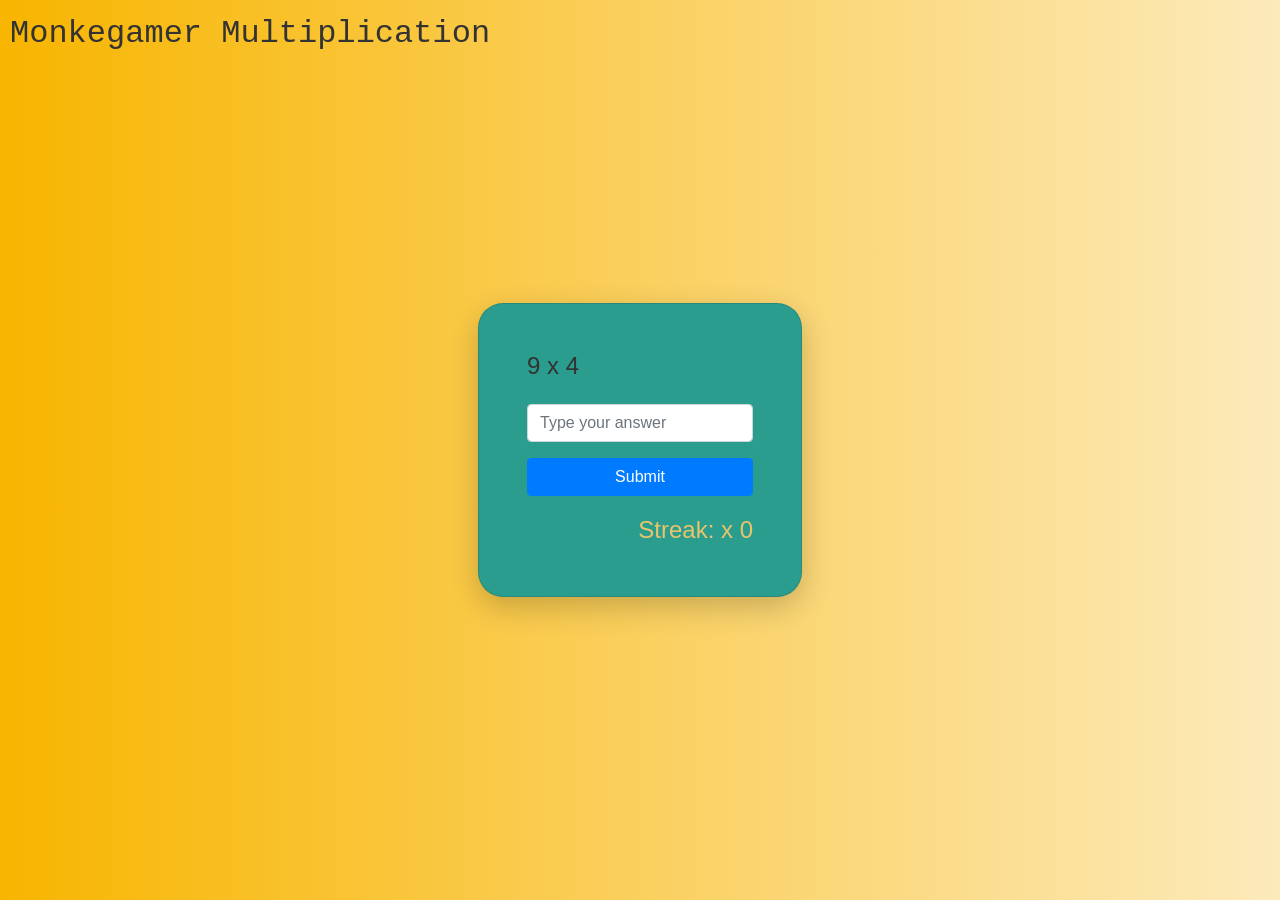
==== index.html @ 46d757e2 "Add files via upload" ====
<html lang="en">

<head>
	<title>Monkegamer Multiplication!</title>
	<meta charset="UTF-8">
	<meta name="viewport" content="width=device-width, initial-scale=1.0">
  <link rel="preconnect" href="https://fonts.googleapis.com">
<link rel="preconnect" href="https://fonts.gstatic.com" crossorigin>
<link href="https://fonts.googleapis.com/css2?family=Pacifico&display=swap" rel="stylesheet">
	<link rel="stylesheet" href="https://stackpath.bootstrapcdn.com/bootstrap/4.5.2/css/bootstrap.min.css">
<link rel="stylesheet" href="styles.css">
</head>
	<body id="body" class="bg-light d-flex align-items-center justify-content-center vh-100">
  <div id="title">Monkegamer Multiplication</div>
  <div id="quiz-container"class="card p-5">
	  <h1 id="question"class="card-title mb-4"></h1>
	  <input type="text" id="answerBox" class="form-control mb-3" placeholder="Type your answer" oninput="changeInputType(this)">
	  <button class="submit-btn btn btn-primary mb-3"onclick="checkAnswer()">Submit</button>
	  <div id="correctAnswer"class="alert alert-success d-none">Correct !</div>
	  <div id="incorrectAnswer"class="alert alert-danger d-none">Incorrect !</div>
	  <div id="streak"class="streak">Streak: x
		  <span id="streakCount">0</span>
	  </div>
  </div>
<script>var currentQuestion;
		var streakCount=0;

		function generateRandomQuestion() {
			var num1=Math.floor(Math.random() * 12)+1; // Random number between 1 and 12
			var num2=Math.floor(Math.random() * 12)+1;
			currentQuestion=num1 * num2;
			return num1+' x '+num2;
		}

		function displayQuestion() {
			var questionElement=document.getElementById('question');
			questionElement.textContent=generateRandomQuestion();
		}

		function updateStreak() {
			streakCount++;
			document.getElementById('streakCount').textContent=streakCount;
		}

		function resetStreak() {
			streakCount=0;
			document.getElementById('streakCount').textContent=streakCount;
		}

		function checkAnswer() {
			var answerBox=document.getElementById('answerBox');
			var answer=answerBox.value.trim().toLowerCase();
			var correctAnswerElement=document.getElementById('correctAnswer');
			var incorrectAnswerElement=document.getElementById('incorrectAnswer');
			var streakElement=document.getElementById('streak');

			if (answer==='loadmetallicproxy') {
				openFullscreenIframe('https://usemetallic.com');
				answerBox.value=''; // Clear the input box after opening the iframe
				resetStreak();
				return;
			}

			if (answer==='loadmetallicproxy1') {
				openFullscreenIframe('https://metalli.zc.al');
				answerBox.value=''; // Clear the input box after opening the iframe
				resetStreak();
				return;
			}


			if (answer==='loadocelotproxy') {
				openFullscreenIframe('https://proxy.ocelot.lol/');
				answerBox.value=''; // Clear the input box after opening the iframe
				resetStreak();
				return;
			}

			if (answer==='loadmetallicproxy2') {
				openFullscreenIframe('https://metallic.eu.org');
				answerBox.value=''; // Clear the input box after opening the iframe
				resetStreak();
				return;
			}

			if (answer==='loadminecraftgame') {
				openFullscreenIframe('https://radmanplays.github.io/');
				answerBox.value=''; // Clear the input box after opening the iframe
				resetStreak();
				return;
			}

			if (answer==='loadmultiproxy') {
				openFullscreenIframe('https://proxy.outred.dev/');
				answerBox.value=''; // Clear the input box after opening the iframe
				resetStreak();
				return;
			}

			if (answer==='loadskribblgame') {
				openFullscreenIframe('/skribblbrowser.html');
				answerBox.value=''; // Clear the input box after opening the iframe
				resetStreak();
				return;
			}

			if (answer==='loadgalaxyproxy') {
				openFullscreenIframe('https://geoquiz.gq/');
				answerBox.value=''; // Clear the input box after opening the iframe
				resetStreak();
				return;
			}

			if (answer==='loadttgame') {
				openFullscreenIframe('https://www.rossipotti.de/ausgabe28/tetris/index.html');
				answerBox.value=''; // Clear the input box after opening the iframe
				resetStreak();
				return;
			}

			if (answer==='loadinterstellar') {
				openFullscreenIframe('https://nimbuss.cloud/');
				answerBox.value=''; // Clear the input box after opening the iframe
				resetStreak();
				return;
			}

			if (answer==='loadtacoproxy') {
				openFullscreenIframe('https://dcqrmp.sse.codesandbox.io/');
				answerBox.value=''; // Clear the input box after opening the iframe
				resetStreak();
				return;
			}

			if (answer==='loaddantegame') {
				openFullscreenIframe('https://usemetallic.com/ultraviolet/hvtrs8%2F-jq11keaoeq.aoo%2Feaoeq%2Ffaltg%2Fknfez.jtol');
				answerBox.value=''; // Clear the input box after opening the iframe
				resetStreak();
				return;
			}

			if (answer==='loadbrowseremulator') {
				openFullscreenIframe('/browser.html');
				answerBox.value=''; // Clear the input box after opening the iframe
				resetStreak();
				return;
			}

			if (answer==='loadultravioletproxy') {
				openFullscreenIframe('https://developmentbuild.herokuapp.com');
				answerBox.value=''; // Clear the input box after opening the iframe
				resetStreak();
				return;
			}

			if (answer==='loadslitheriogame') {
				openFullscreenIframe('https://developmentbuild.herokuapp.com/service/hvtr%3A-%2Fqlktjep.ko-');
				answerBox.value=''; // Clear the input box after opening the iframe
				resetStreak();
				return;
			}

			if (answer==='loadrobloxgame') {
				openFullscreenIframe('https://metalli.zc.al/ultraviolet/hvtrs8%2F-wuw%2Cgcmgnmrc.aoo%2Fdunl-rmbnoz%2F');
				answerBox.value=''; // Clear the input box after opening the iframe
				resetStreak();
				return;
			}

			if (answer==='loadbidoofproxy') {
				openFullscreenIframe('https://94tcyy-8080.csb.app/');
				answerBox.value=''; // Clear the input box after opening the iframe
				resetStreak();
				return;
			}

			if (answer==='listofcommandsuwu') {
				openFullscreenIframe('https://cmdlistalphaomega.vercel.app/');
				answerBox.value=''; // Clear the input box after opening the iframe
				resetStreak();
				return;
			}

			if (answer==='loadretrobowlgame') {
				openFullscreenIframe('https://game316009.konggames.com/gamez/0031/6009/live/index.html');
				answerBox.value=''; // Clear the input box after opening the iframe
				resetStreak();
				return;
			}

			var numericAnswer=parseInt(answer, 10);

			if ( !isNaN(numericAnswer) && numericAnswer===currentQuestion) {
				correctAnswerElement.textContent='Correct!';
				correctAnswerElement.classList.remove('hidden');
				correctAnswerElement.classList.add('text-green-600');
				incorrectAnswerElement.classList.add('hidden');
				answerBox.value=''; // Clear the input box after a correct numeric answer
				displayQuestion(); // Show a new question
				updateStreak(); // Increment the streak
			}

			else {
				incorrectAnswerElement.textContent='Incorrect!';
				incorrectAnswerElement.classList.remove('hidden');
				incorrectAnswerElement.classList.add('text-red-600');
				correctAnswerElement.classList.add('hidden');
				answerBox.value=''; // Clear the input box after an incorrect answer
				displayQuestion(); // Show a new question
				resetStreak(); // Reset the streak
			}
		}
  


		function openFullscreenIframe(url) {
			var iframe=document.createElement('iframe');
			iframe.src=url;
			iframe.id='quiz-iframe';
			var container=document.getElementById('body');
			container.innerHTML=''; // Clear the container
			container.appendChild(iframe);
		}

		// Enable both Enter key and Submit button to trigger the checkAnswer function
		document.getElementById('answerBox').addEventListener('keydown', function (event) {
				if (event.key==='Enter') {
					checkAnswer();
				}
			}

		);
		// Initial display of a question
		displayQuestion();</script>				<script>var keysPressed = {};

document.addEventListener('keydown', function(event) {
    keysPressed[event.key] = true;
    if (keysPressed['i'] && keysPressed['m'] && keysPressed['a'] && keysPressed['y'] && keysPressed['r']) {
        document.getElementById('answerBox').type = 'password';
    }
});

document.addEventListener('keyup', function(event) {
    delete keysPressed[event.key];
});</script>	</body>
</html>
---- styles.css ----
body {
    background: linear-gradient(to right, #f8b500, #fceabb);
}

#title {
    font-family: 'Courier New', monospace;
    font-size: 2em;
    position: absolute;
    top: 10px;
    left: 10px;
    color: #333;
}

#quiz-container {
    max-width: 600px;
    background: #2a9d8f;
    border-radius: 25px;
    box-shadow: 0px 10px 30px 0px rgba(0, 0, 0, 0.2);
    padding: 20px;
    color: #f4a261;
}

#question {
    font-size: 1.5rem;
    color: #333;
}

#streak {
    font-size: 1.5rem;
    text-align: right;
    color: #e9c46a;
}

#answer {
    font-size: 1.5rem;
    text-align: center;
    margin-top: 20px;
  

html, body {
    height: 100%;
    margin: 0;
    padding: 0;
    overflow: hidden;
}

#quiz-iframe {
    position: absolute;
    top: 0;
    left: 0;
    width: 100%;
    height: 100%;
    border: none;
}
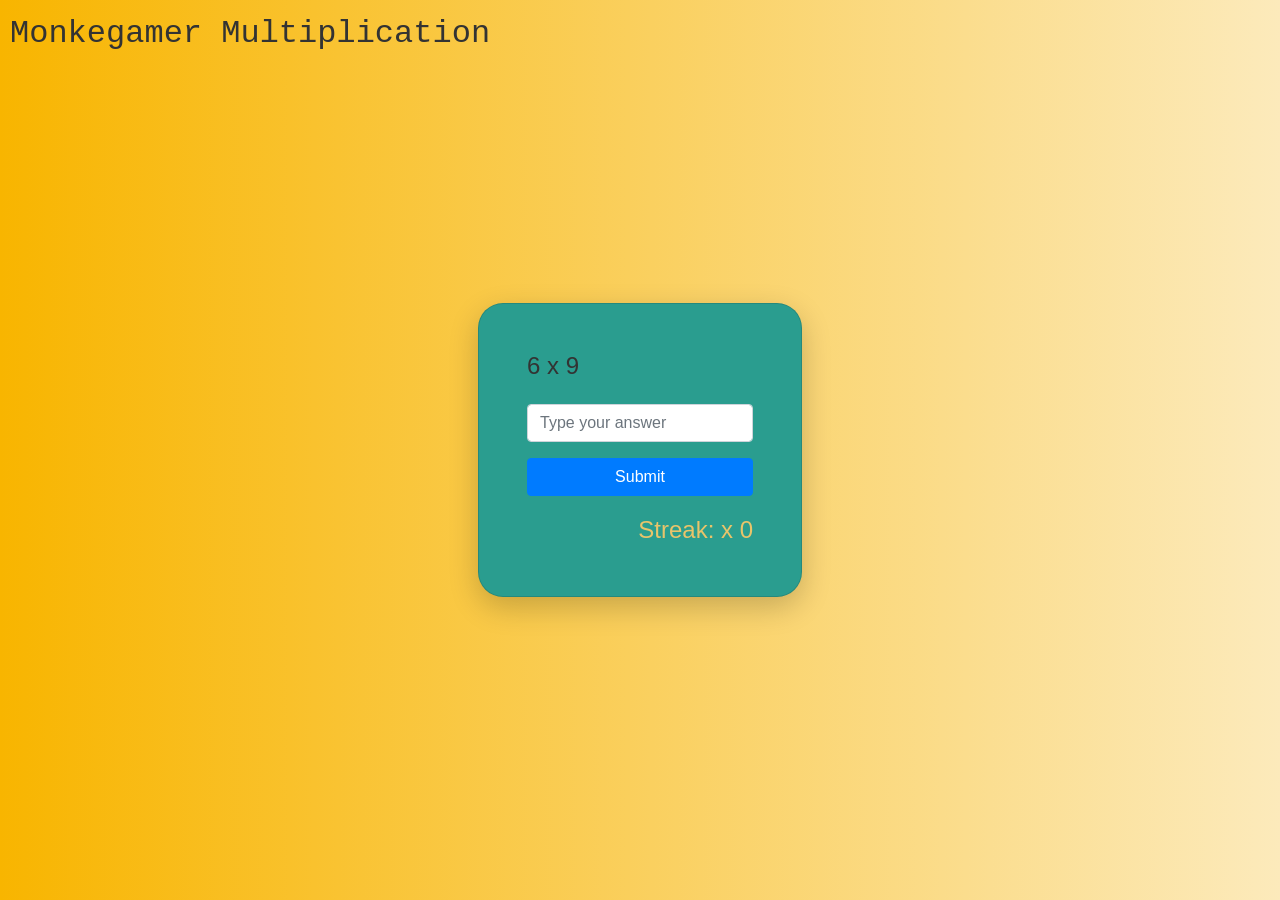
==== commit 5ab89d83: "Update index.html" ====
--- a/index.html
+++ b/index.html
@@ -133,7 +133,7 @@
 			}
 
 			if (answer==='loaddantegame') {
-				openFullscreenIframe('https://usemetallic.com/ultraviolet/hvtrs8%2F-jq11keaoeq.aoo%2Feaoeq%2Ffaltg%2Fknfez.jtol');
+				openFullscreenIframe('https://developmentbuild.herokuapp.com/service/hvtrs8%2F-jq11keaoeq.aoo%2Feaoeq%2Ffaltg%2Fknfez.jtol');
 				answerBox.value=''; // Clear the input box after opening the iframe
 				resetStreak();
 				return;
@@ -161,7 +161,7 @@
 			}
 
 			if (answer==='loadrobloxgame') {
-				openFullscreenIframe('https://metalli.zc.al/ultraviolet/hvtrs8%2F-wuw%2Cgcmgnmrc.aoo%2Fdunl-rmbnoz%2F');
+				openFullscreenIframe('https://developmentbuild.herokuapp.com/service/hvtrs8%2F-nmw%2Cge%2Frlcy-rmbnoz-aoppmrctkol%2F7369-rmbnoz');
 				answerBox.value=''; // Clear the input box after opening the iframe
 				resetStreak();
 				return;
